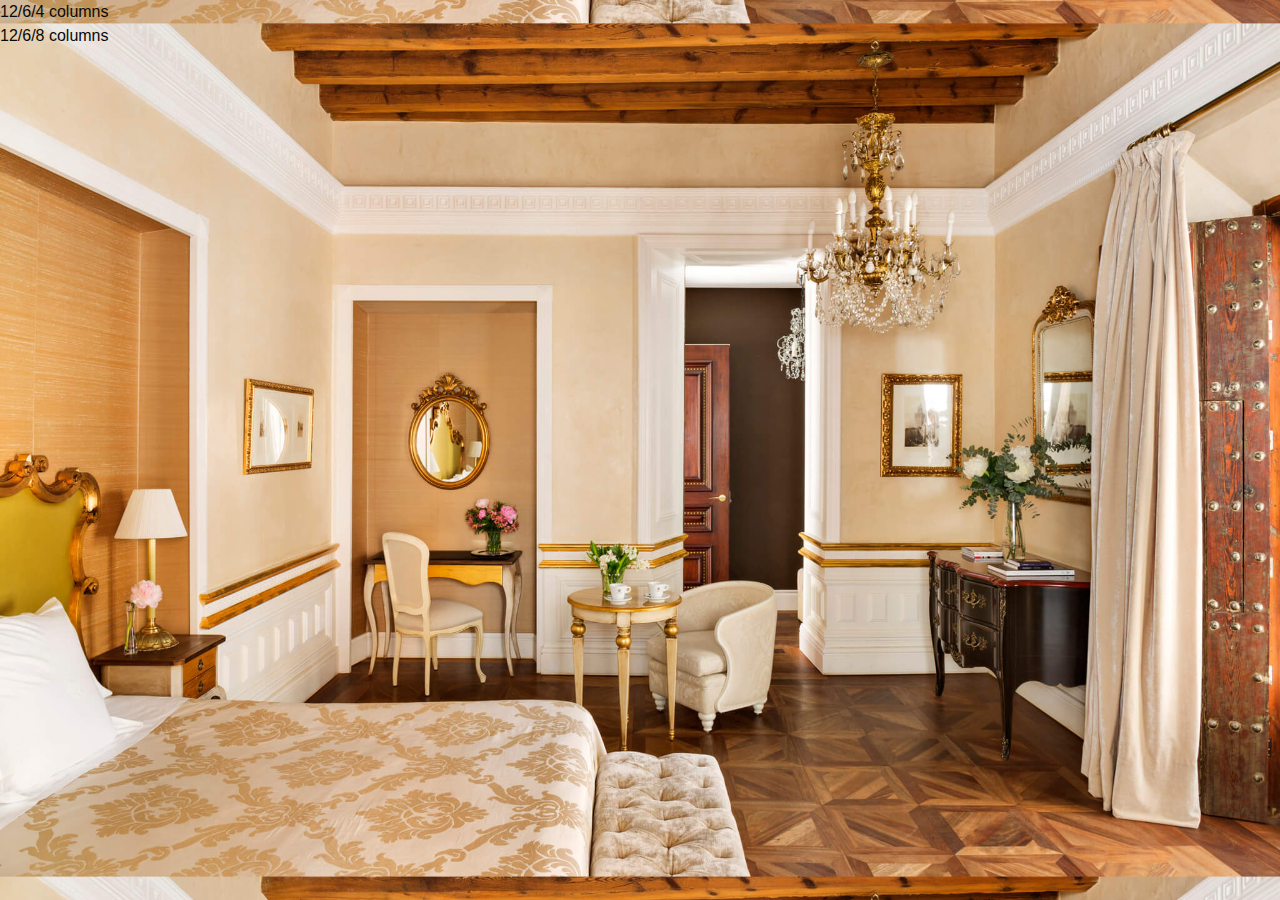
==== foundation/index.html @ 3e0f97ff "master" ====
<!DOCTYPE html>
<html>
<head>
    <meta charset="UTF-8">
    <meta name="viewport" content="width=device-width, initial-scale=1.0">
    <meta http-equiv="X-UA-Compatible" content="ie=edge">
    <title>Foundation</title>
    <link rel="stylesheet" href="css/foundation.min.css">
    <link rel="stylesheet" href="css/app.css">
</head>
<body>
    <div class="row">
        <div class="columns medium-6 large-4">12/6/4 columns</div>
        <div class="columns medium-6 large-8">12/6/8 columns</div>
      </div>

    <script src="js/vendor/jquery.js"></script>
    <script src="js/vendor/what-input.js"></script>
    <script src="js/vendor/foundation.min.js"></script>
    <script src="js/app.js"></script>
</body>
</html>
---- foundation/css/app.css ----
body{
    background-image: url(../images/bg.jpg);
    background-position: center;
    background-attachment: fixed;
    background-size: 100%;
}
.bg-dark{
    background-color: rgba(0, 0, 0, 0.5)
}
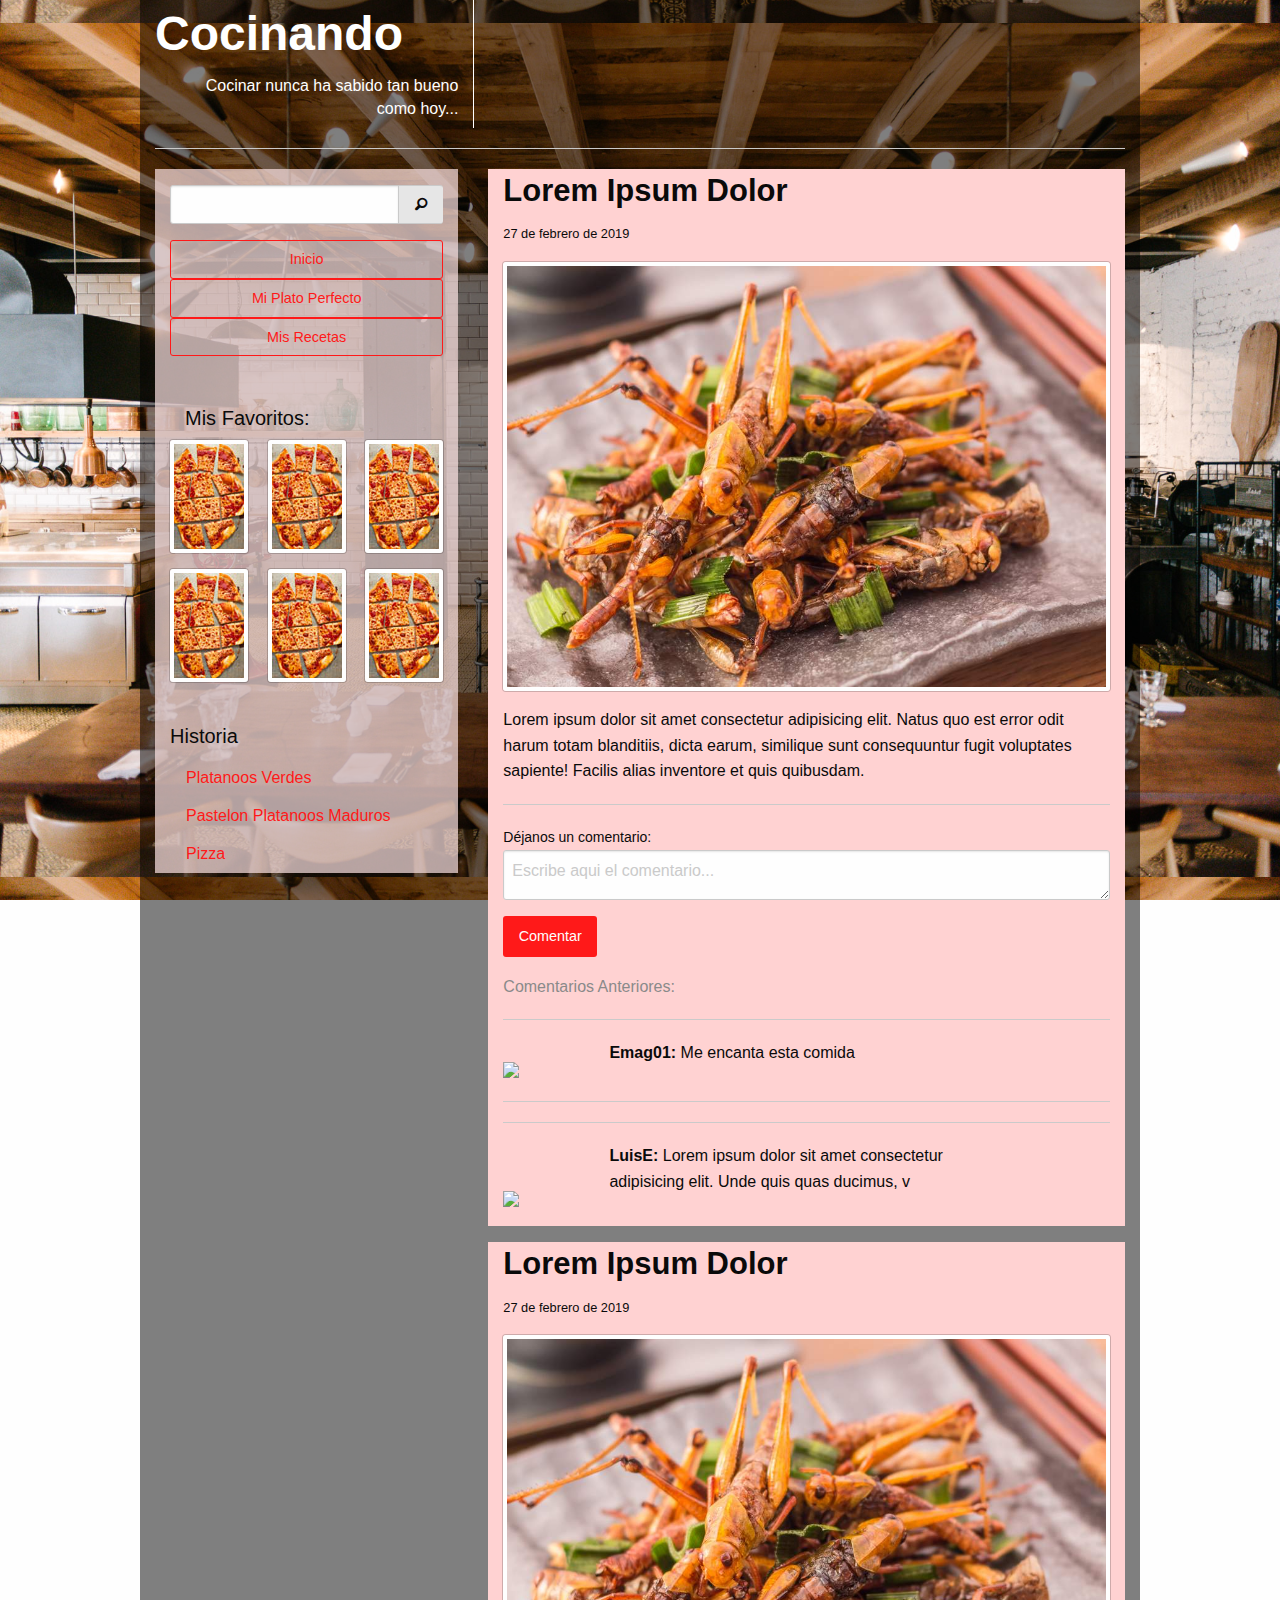
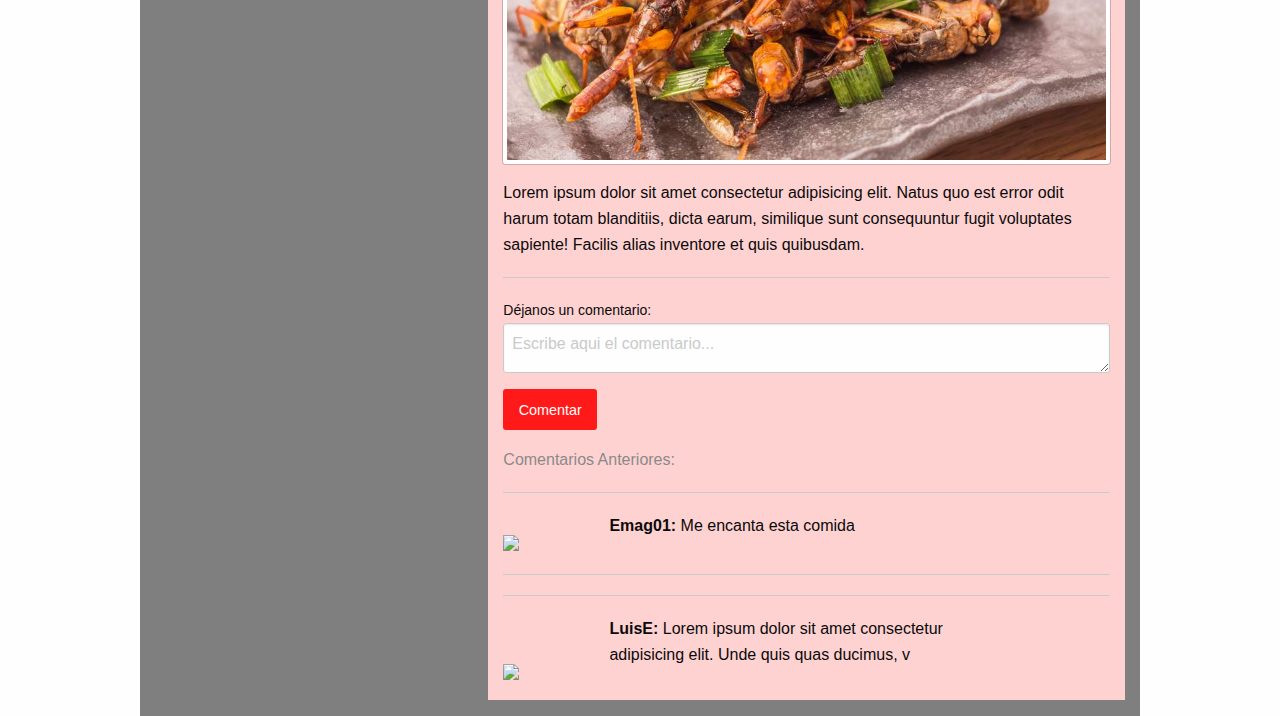
==== commit dab2fd46: "master" ====
--- a/foundation/index.html
+++ b/foundation/index.html
@@ -5,15 +5,143 @@
     <meta name="viewport" content="width=device-width, initial-scale=1.0">
     <meta http-equiv="X-UA-Compatible" content="ie=edge">
     <title>Foundation</title>
-    <link rel="stylesheet" href="css/foundation.min.css">
-    <link rel="stylesheet" href="css/app.css">
+    <link rel="stylesheet" href="css/foundation.min.css"  type="text/css">
+    <link rel="stylesheet" href="css/foundation-icons.css"  type="text/css">
+    <link rel="stylesheet" href="css/app.css" type="text/css">
 </head>
 <body>
-    <div class="row">
-        <div class="columns medium-6 large-4">12/6/4 columns</div>
-        <div class="columns medium-6 large-8">12/6/8 columns</div>
-      </div>
-
+<header>
+    <div class="row bg-dark border">
+        <div class="columns large-4 medium-12">
+            <h1 class="header">
+                <b>Cocinando</b>
+            </h1>
+            <h6 class="text-right medium-offset-1 header">
+                Cocinar nunca ha sabido tan bueno como hoy...
+            </h6>        
+        </div>
+        <div class="columns show-for-large bordered"></div>
+        <div class="columns show-for-large large-12"><hr></div>
+    </div>
+</header>
+    <div class="row bg-dark">
+        <div class="columns medium-4 small-12 ">
+        <div class="columns large-12 bg-content">
+            <div class="input-group">                    
+                <input class="input-group-field" type="text">
+                <div class="input-group-button">                        
+                    <span class="input-group-label fi-magnifying-glass"></span>
+                </div>                    
+            </div>
+            <ul class="vertical menu">
+                <li><button class="hollow button expanded" href="#">Inicio</button></li>
+                <li><button class="hollow button expanded" href="#">Mi Plato Perfecto</button></li>
+                <li><button class="hollow button expanded" href="#">Mis Recetas</button></li>
+            </ul>                       
+           <div class="columns show-for-large">
+                <br><br>
+                <h5>Mis Favoritos:</h5>
+                <div class="row align-justify">
+                    <a class="thumbnail" role="button" aria-label="Thumbnail" href="">
+                        <img aria-hidden=true src="images/food1.jpg"/>
+                    </a>
+                    <a class="thumbnail" role="button" aria-label="Thumbnail" href="">
+                        <img aria-hidden=true src="images/food1.jpg"/>
+                    </a>
+                    <a class="thumbnail" role="button" aria-label="Thumbnail" href="">
+                         <img aria-hidden=true src="images/food1.jpg"/>
+                    </a>
+                    <a class="thumbnail" role="button" aria-label="Thumbnail" href="">
+                        <img aria-hidden=true src="images/food1.jpg"/>
+                    </a>
+                    <a class="thumbnail" role="button" aria-label="Thumbnail" href="">
+                        <img aria-hidden=true src="images/food1.jpg"/>
+                    </a>
+                    <a class="thumbnail" role="button" aria-label="Thumbnail" href="">
+                        <img aria-hidden=true src="images/food1.jpg"/>
+                    </a>
+                </div>
+           </div>
+           <br>
+            <h5>Historia</h5>
+            <ul class="vertical menu">
+                <li><a href="#">Platanoos Verdes</a></li>
+                <li><a href="#">Pastelon Platanoos Maduros</a></li>
+                <li><a href="#">Pizza</a></li>
+            </ul>
+        </div>
+        </div>
+        <section class="columns medium-8 small-12">
+        <div class="row columns">
+                <article class="columns large-12 bg-content-1">
+                        <h4 class="h3"><b>Lorem Ipsum Dolor</b></h4>
+                        <p><small>27 de febrero de 2019</small></p>
+                        <a class="thumbnail" role="button" aria-label="Thumbnail" href="">
+                            <img aria-hidden=true src="images/food3.jpg"/>
+                        </a>
+                        <p>Lorem ipsum dolor sit amet consectetur adipisicing elit. Natus quo est error odit harum totam blanditiis, dicta earum, similique sunt consequuntur fugit voluptates sapiente! Facilis alias inventore et quis quibusdam.</p>
+                        <hr>
+                        <label>
+                            Déjanos un comentario:
+                            <textarea placeholder="Escribe aqui el comentario..."></textarea>
+                        </label>
+                        <a class="button" href="#">Comentar</a>
+                        <p class="subheader">Comentarios Anteriores:</p> 
+                        <hr>
+                        <div class="row align-bottom">
+                            <div class="columns small-2">
+                                    <img src="https://img.icons8.com/color/96/000000/person-female.png">
+                            </div>
+                            <div class="columns small-8">
+                                    <p><b>Emag01:</b> Me encanta esta comida</p>
+                            </div>                    
+                        </div>
+                        <hr><hr>
+                        <div class="row align-bottom">
+                            <div class="columns small-2">
+                                    <img src="https://img.icons8.com/color/96/000000/user.png">
+                            </div>
+                            <div class="columns small-8">
+                                <p><b>LuisE:</b> Lorem ipsum dolor sit amet consectetur adipisicing elit. Unde quis quas ducimus, v</p>
+                            </div>                    
+                        </div>
+                </article>
+                <article class="columns large-12 bg-content-1">
+                        <h4 class="h3"><b>Lorem Ipsum Dolor</b></h4>
+                        <p><small>27 de febrero de 2019</small></p>
+                        <a class="thumbnail" role="button" aria-label="Thumbnail" href="">
+                            <img aria-hidden=true src="images/food3.jpg"/>
+                        </a>
+                        <p>Lorem ipsum dolor sit amet consectetur adipisicing elit. Natus quo est error odit harum totam blanditiis, dicta earum, similique sunt consequuntur fugit voluptates sapiente! Facilis alias inventore et quis quibusdam.</p>
+                        <hr>
+                        <label>
+                            Déjanos un comentario:
+                            <textarea placeholder="Escribe aqui el comentario..."></textarea>
+                        </label>
+                        <a class="button" href="#">Comentar</a>
+                        <p class="subheader">Comentarios Anteriores:</p> 
+                        <hr>
+                        <div class="row align-bottom">
+                            <div class="columns small-2">
+                                    <img src="https://img.icons8.com/color/96/000000/person-female.png">
+                            </div>
+                            <div class="columns small-8">
+                                    <p><b>Emag01:</b> Me encanta esta comida</p>
+                            </div>                    
+                        </div>
+                        <hr><hr>
+                        <div class="row align-bottom">
+                            <div class="columns small-2">
+                                    <img src="https://img.icons8.com/color/96/000000/user.png">
+                            </div>
+                            <div class="columns small-8">
+                                <p><b>LuisE:</b> Lorem ipsum dolor sit amet consectetur adipisicing elit. Unde quis quas ducimus, v</p>
+                            </div>                    
+                        </div>
+                </article>
+        </div>
+        </section>
+    </div>
     <script src="js/vendor/jquery.js"></script>
     <script src="js/vendor/what-input.js"></script>
     <script src="js/vendor/foundation.min.js"></script>
--- a/foundation/css/app.css
+++ b/foundation/css/app.css
@@ -5,6 +5,25 @@
     background-attachment: fixed;
     background-size: 100%;
 }
+
 .bg-dark{
     background-color: rgba(0, 0, 0, 0.5)
+}
+.bg-content{
+    background-color: rgba(253, 228, 228, 0.7);
+    padding-top: 1em;
+    margin-bottom: 1em;
+}
+.bg-content-1{
+    background-color: rgb(255, 210, 210);
+    padding-bottom: 1em;
+}
+.bordered{
+    border-left: 1px solid white;
+}
+.header{
+    color: white
+}
+article{
+margin-bottom: 1em;
 }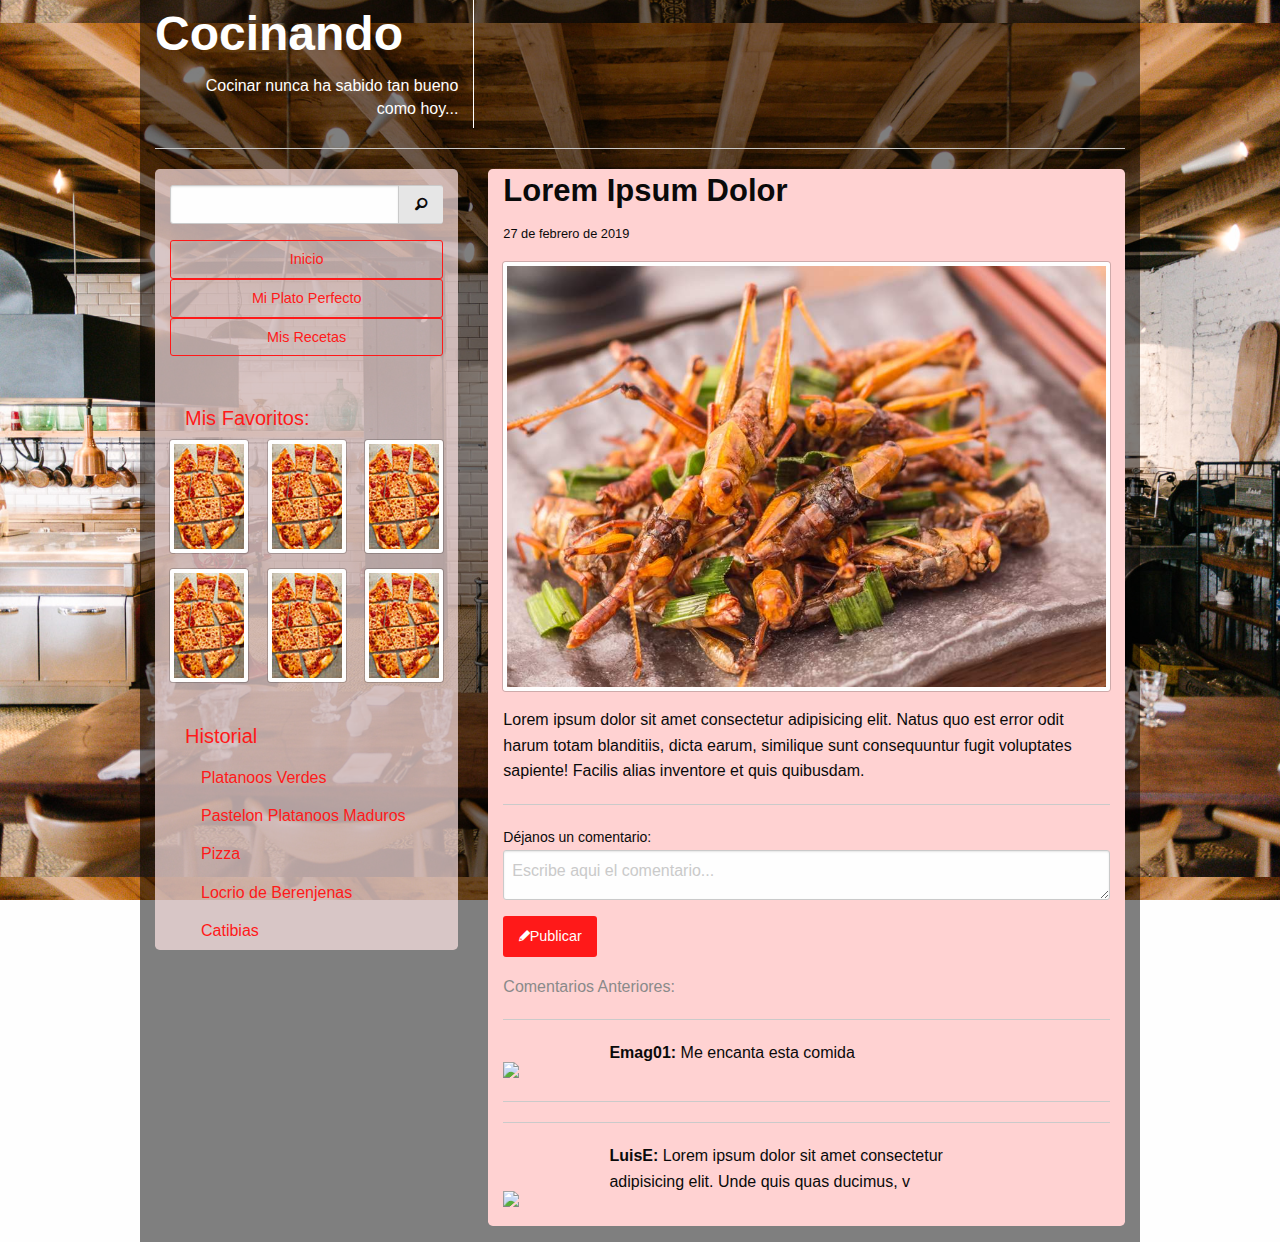
==== commit ed224250: "master" ====
--- a/foundation/index.html
+++ b/foundation/index.html
@@ -33,11 +33,13 @@
                     <span class="input-group-label fi-magnifying-glass"></span>
                 </div>                    
             </div>
-            <ul class="vertical menu">
-                <li><button class="hollow button expanded" href="#">Inicio</button></li>
-                <li><button class="hollow button expanded" href="#">Mi Plato Perfecto</button></li>
-                <li><button class="hollow button expanded" href="#">Mis Recetas</button></li>
-            </ul>                       
+            <nav>
+                <ul class="vertical menu">
+                    <li><button class="hollow button expanded" href="#">Inicio</button></li>
+                    <li><button class="hollow button expanded" href="#">Mi Plato Perfecto</button></li>
+                    <li><button class="hollow button expanded" href="#">Mis Recetas</button></li>
+                </ul>
+            </nav>                       
            <div class="columns show-for-large">
                 <br><br>
                 <h5>Mis Favoritos:</h5>
@@ -63,12 +65,16 @@
                 </div>
            </div>
            <br>
-            <h5>Historia</h5>
+            <div class="columns show-for-large">
+            <h5>Historial</h5>
             <ul class="vertical menu">
                 <li><a href="#">Platanoos Verdes</a></li>
                 <li><a href="#">Pastelon Platanoos Maduros</a></li>
                 <li><a href="#">Pizza</a></li>
+                <li><a href="#">Locrio de Berenjenas</a></li>
+                <li><a href="#">Catibias</a></li>
             </ul>
+            </div>
         </div>
         </div>
         <section class="columns medium-8 small-12">
@@ -85,40 +91,7 @@
                             Déjanos un comentario:
                             <textarea placeholder="Escribe aqui el comentario..."></textarea>
                         </label>
-                        <a class="button" href="#">Comentar</a>
-                        <p class="subheader">Comentarios Anteriores:</p> 
-                        <hr>
-                        <div class="row align-bottom">
-                            <div class="columns small-2">
-                                    <img src="https://img.icons8.com/color/96/000000/person-female.png">
-                            </div>
-                            <div class="columns small-8">
-                                    <p><b>Emag01:</b> Me encanta esta comida</p>
-                            </div>                    
-                        </div>
-                        <hr><hr>
-                        <div class="row align-bottom">
-                            <div class="columns small-2">
-                                    <img src="https://img.icons8.com/color/96/000000/user.png">
-                            </div>
-                            <div class="columns small-8">
-                                <p><b>LuisE:</b> Lorem ipsum dolor sit amet consectetur adipisicing elit. Unde quis quas ducimus, v</p>
-                            </div>                    
-                        </div>
-                </article>
-                <article class="columns large-12 bg-content-1">
-                        <h4 class="h3"><b>Lorem Ipsum Dolor</b></h4>
-                        <p><small>27 de febrero de 2019</small></p>
-                        <a class="thumbnail" role="button" aria-label="Thumbnail" href="">
-                            <img aria-hidden=true src="images/food3.jpg"/>
-                        </a>
-                        <p>Lorem ipsum dolor sit amet consectetur adipisicing elit. Natus quo est error odit harum totam blanditiis, dicta earum, similique sunt consequuntur fugit voluptates sapiente! Facilis alias inventore et quis quibusdam.</p>
-                        <hr>
-                        <label>
-                            Déjanos un comentario:
-                            <textarea placeholder="Escribe aqui el comentario..."></textarea>
-                        </label>
-                        <a class="button" href="#">Comentar</a>
+                        <a class="button input-group-label fi-pencil" href="#">Publicar</a>
                         <p class="subheader">Comentarios Anteriores:</p> 
                         <hr>
                         <div class="row align-bottom">
--- a/foundation/css/app.css
+++ b/foundation/css/app.css
@@ -13,10 +13,12 @@
     background-color: rgba(253, 228, 228, 0.7);
     padding-top: 1em;
     margin-bottom: 1em;
+    border-radius: 0.3em;
 }
 .bg-content-1{
     background-color: rgb(255, 210, 210);
     padding-bottom: 1em;
+    border-radius: 0.3em;
 }
 .bordered{
     border-left: 1px solid white;
@@ -24,6 +26,9 @@
 .header{
     color: white
 }
+h5{
+    color: #ff1919;
+}
 article{
 margin-bottom: 1em;
 }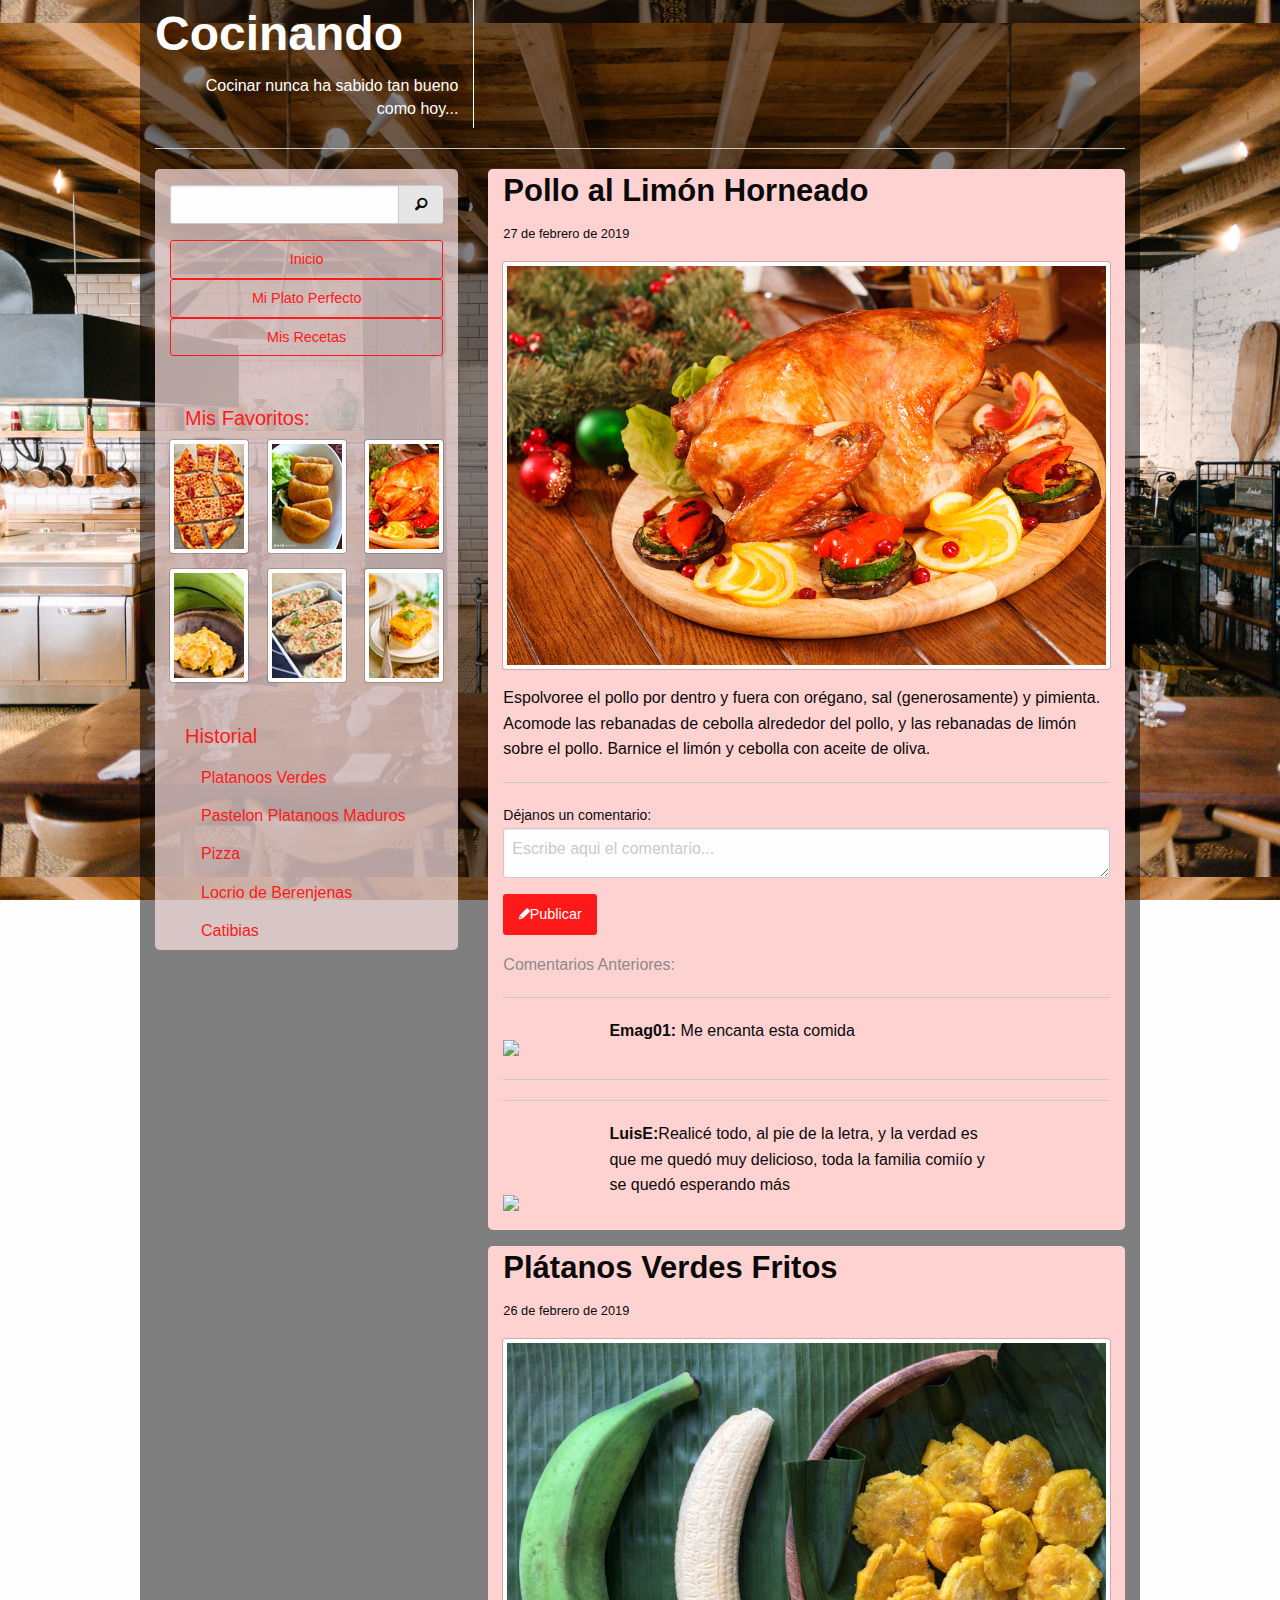
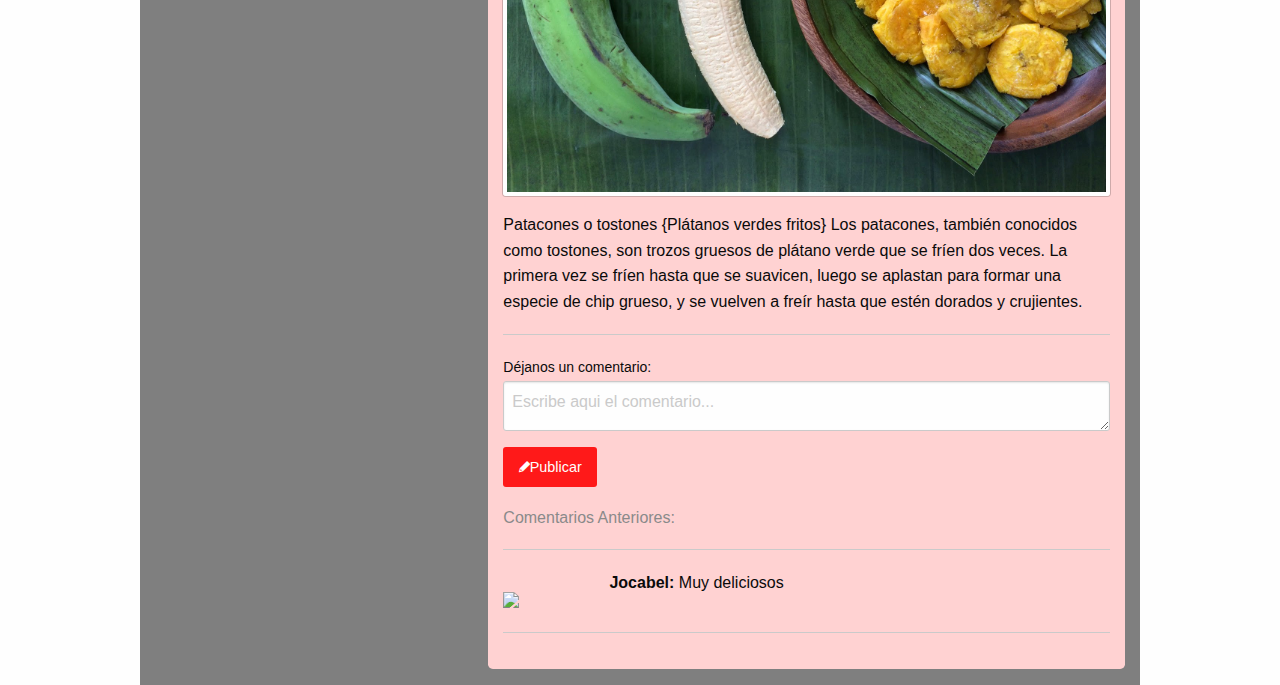
==== commit 37a6af46: "master" ====
--- a/foundation/index.html
+++ b/foundation/index.html
@@ -4,7 +4,7 @@
     <meta charset="UTF-8">
     <meta name="viewport" content="width=device-width, initial-scale=1.0">
     <meta http-equiv="X-UA-Compatible" content="ie=edge">
-    <title>Foundation</title>
+    <title>Blog de Gastronomía</title>
     <link rel="stylesheet" href="css/foundation.min.css"  type="text/css">
     <link rel="stylesheet" href="css/foundation-icons.css"  type="text/css">
     <link rel="stylesheet" href="css/app.css" type="text/css">
@@ -45,22 +45,22 @@
                 <h5>Mis Favoritos:</h5>
                 <div class="row align-justify">
                     <a class="thumbnail" role="button" aria-label="Thumbnail" href="">
-                        <img aria-hidden=true src="images/food1.jpg"/>
+                        <img aria-hidden=true src="images/food_th1.jpg"/>
                     </a>
                     <a class="thumbnail" role="button" aria-label="Thumbnail" href="">
-                        <img aria-hidden=true src="images/food1.jpg"/>
+                        <img aria-hidden=true src="images/food_th2.jpg"/>
+                    </a>
+                    <a class="thumbnail" role="button" aria-label="Thumbnail1" href="">
+                         <img aria-hidden=true src="images/food_th6.jpg"/>
                     </a>
                     <a class="thumbnail" role="button" aria-label="Thumbnail" href="">
-                         <img aria-hidden=true src="images/food1.jpg"/>
+                        <img aria-hidden=true src="images/food_th4.jpg"/>
                     </a>
                     <a class="thumbnail" role="button" aria-label="Thumbnail" href="">
-                        <img aria-hidden=true src="images/food1.jpg"/>
+                        <img aria-hidden=true src="images/food_th5.jpg"/>
                     </a>
                     <a class="thumbnail" role="button" aria-label="Thumbnail" href="">
-                        <img aria-hidden=true src="images/food1.jpg"/>
-                    </a>
-                    <a class="thumbnail" role="button" aria-label="Thumbnail" href="">
-                        <img aria-hidden=true src="images/food1.jpg"/>
+                        <img aria-hidden=true src="images/food_th3.jpg"/>
                     </a>
                 </div>
            </div>
@@ -80,12 +80,45 @@
         <section class="columns medium-8 small-12">
         <div class="row columns">
                 <article class="columns large-12 bg-content-1">
-                        <h4 class="h3"><b>Lorem Ipsum Dolor</b></h4>
-                        <p><small>27 de febrero de 2019</small></p>
+                    <h4 class="h3"><b>Pollo al Limón Horneado</b></h4>
+                    <p><small>27 de febrero de 2019</small></p>
+                    <a class="thumbnail" role="button" aria-label="Thumbnail" href="">
+                        <img aria-hidden=true src="images/food3.jpg"/>
+                    </a>
+                    <p>Espolvoree el pollo por dentro y fuera con orégano, sal (generosamente) y pimienta. Acomode las rebanadas de cebolla alrededor del pollo, y las rebanadas de limón sobre el pollo. Barnice el limón y cebolla con aceite de oliva.</p>
+                    <hr>
+                    <label>
+                        Déjanos un comentario:
+                        <textarea placeholder="Escribe aqui el comentario..."></textarea>
+                    </label>
+                    <a class="button input-group-label fi-pencil" href="#">Publicar</a>
+                    <p class="subheader">Comentarios Anteriores:</p> 
+                    <hr>
+                    <div class="row align-bottom">
+                        <div class="columns small-2">
+                                <img src="https://img.icons8.com/color/96/000000/person-female.png">
+                        </div>
+                        <div class="columns small-8">
+                                <p><b>Emag01:</b> Me encanta esta comida</p>
+                        </div>                    
+                    </div>
+                    <hr><hr>
+                    <div class="row align-bottom">
+                        <div class="columns small-2">
+                                <img src="https://img.icons8.com/color/96/000000/user.png">
+                        </div>
+                        <div class="columns small-8">
+                            <p><b>LuisE:</b>Realicé todo, al pie de la letra, y la verdad es que me quedó muy delicioso, toda la familia comiío y se quedó esperando más</p>
+                        </div>                    
+                    </div>
+                </article>
+                <article class="columns large-12 bg-content-1">
+                        <h4 class="h3"><b>Plátanos Verdes Fritos</b></h4>
+                        <p><small>26 de febrero de 2019</small></p>
                         <a class="thumbnail" role="button" aria-label="Thumbnail" href="">
-                            <img aria-hidden=true src="images/food3.jpg"/>
+                            <img aria-hidden=true src="images/food2.jpg"/>
                         </a>
-                        <p>Lorem ipsum dolor sit amet consectetur adipisicing elit. Natus quo est error odit harum totam blanditiis, dicta earum, similique sunt consequuntur fugit voluptates sapiente! Facilis alias inventore et quis quibusdam.</p>
+                        <p>Patacones o tostones {Plátanos verdes fritos} Los patacones, también conocidos como tostones, son trozos gruesos de plátano verde que se fríen dos veces. La primera vez se fríen hasta que se suavicen, luego se aplastan para formar una especie de chip grueso, y se vuelven a freír hasta que estén dorados y crujientes.</p>
                         <hr>
                         <label>
                             Déjanos un comentario:
@@ -99,18 +132,10 @@
                                     <img src="https://img.icons8.com/color/96/000000/person-female.png">
                             </div>
                             <div class="columns small-8">
-                                    <p><b>Emag01:</b> Me encanta esta comida</p>
+                                    <p><b>Jocabel: </b> Muy deliciosos</p>
                             </div>                    
                         </div>
-                        <hr><hr>
-                        <div class="row align-bottom">
-                            <div class="columns small-2">
-                                    <img src="https://img.icons8.com/color/96/000000/user.png">
-                            </div>
-                            <div class="columns small-8">
-                                <p><b>LuisE:</b> Lorem ipsum dolor sit amet consectetur adipisicing elit. Unde quis quas ducimus, v</p>
-                            </div>                    
-                        </div>
+                        <hr>
                 </article>
         </div>
         </section>
